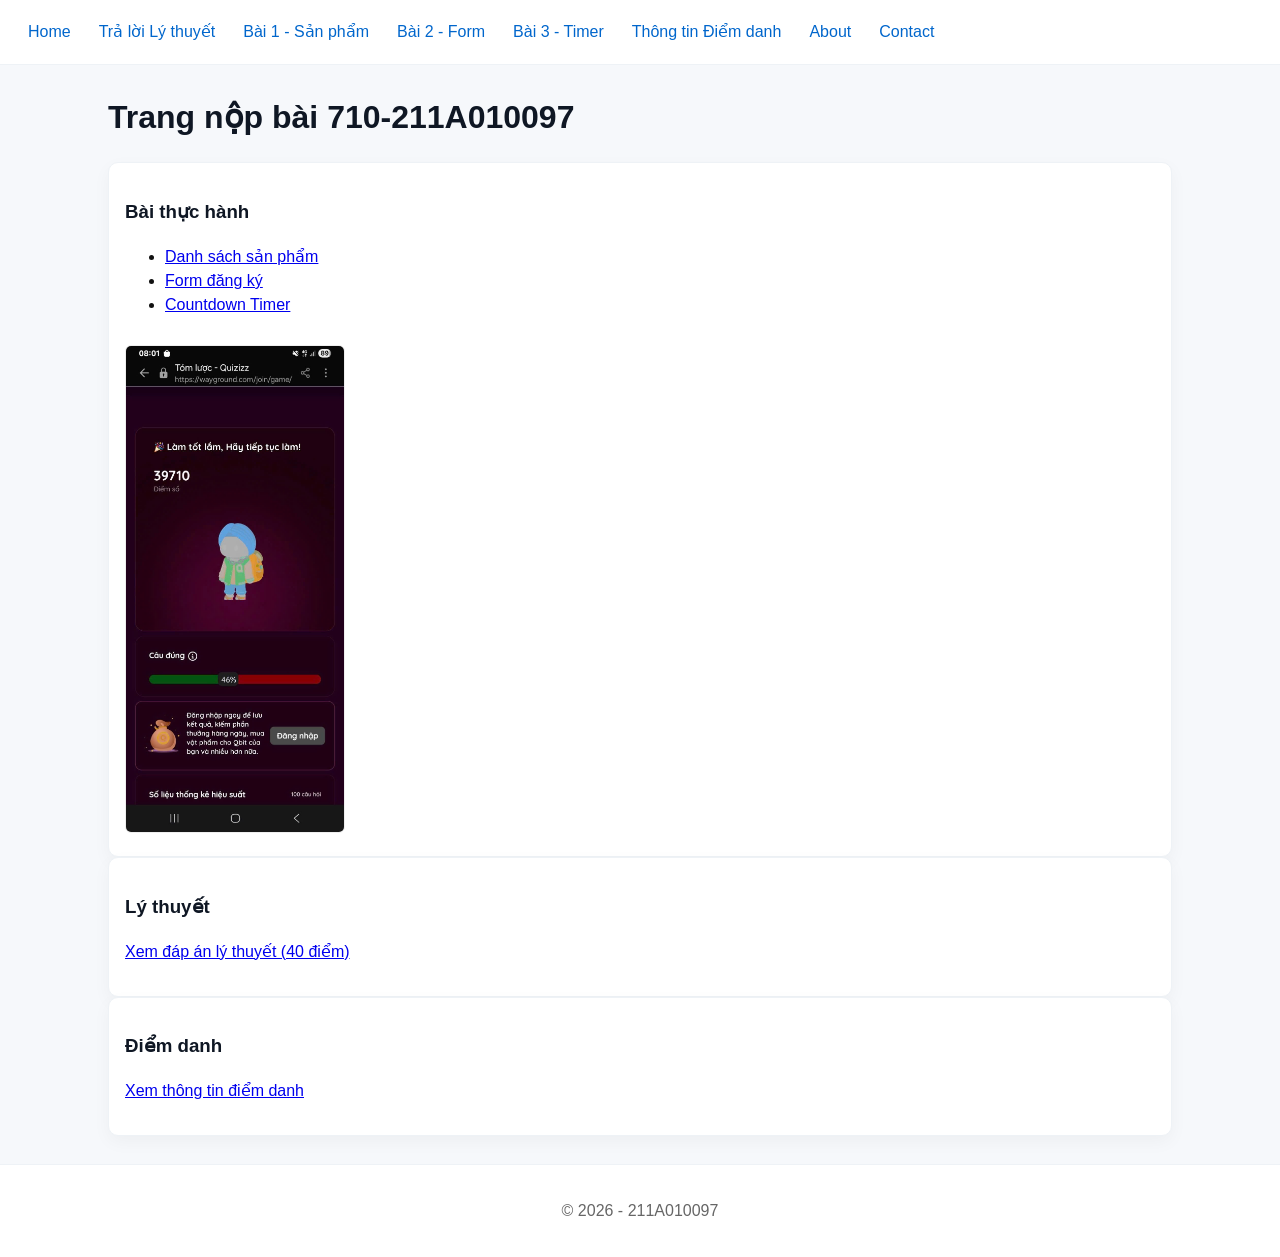
==== index.html @ 78368e05 "Firt commit" ====
<!doctype html>
<html lang="vi">
<head>
	<meta charset="utf-8" />
	<meta name="viewport" content="width=device-width,initial-scale=1" />
	<title>710-211A010097 - Trang chính</title>
	<link rel="stylesheet" href="css/style.css">
	<script defer src="js/script.js"></script>
</head>
<body>
	<header>
		<nav class="main-nav">
			<a href="index.html">Home</a>
			<a href="lythuyet.html">Trả lời Lý thuyết</a>
			<a href="baitap01.html">Bài 1 - Sản phẩm</a>
			<a href="baitap02.html">Bài 2 - Form</a>
			<a href="baitap03.html">Bài 3 - Timer</a>
			<a href="diemdanh.html">Thông tin Điểm danh</a>
			<a href="about.html">About</a>
			<a href="contact.html">Contact</a>
		</nav>
	</header>

	<main class="container">
		<h1>Trang nộp bài 710-211A010097</h1>

		<section class="quick-links">
			<div class="card">
				<h3>Bài thực hành</h3>
				<ul>
					<li><a href="baitap01.html">Danh sách sản phẩm</a></li>
					<li><a href="baitap02.html">Form đăng ký</a></li>
					<li><a href="baitap03.html">Countdown Timer</a></li>
				</ul>
				<a href="baitap01.html"><img src="images/baitap18.jpg" alt="Kết quả Bài tập 18" style="max-width:220px;margin-top:12px;border-radius:6px;border:1px solid #eee"></a>
			</div>

			<div class="card">
				<h3>Lý thuyết</h3>
				<p><a href="lythuyet.html">Xem đáp án lý thuyết (40 điểm)</a></p>
			</div>

			<div class="card">
				<h3>Điểm danh</h3>
				<p><a href="diemdanh.html">Xem thông tin điểm danh</a></p>
			</div>
		</section>
	</main>

	<footer>
		<p>&copy; 2026 - 211A010097</p>
	</footer>
</body>
</html>
---- css/style.css ----
:root{--max-width:1100px;--accent:#0066cc;--muted:#666}
*{box-sizing:border-box}
body{font-family:Inter, 'Segoe UI', Roboto, Arial, sans-serif;line-height:1.5;margin:0;color:#111;background:#f6f8fb}

/* Header / Nav */
.main-nav{display:flex;gap:12px;padding:14px 20px;background:#fff;border-bottom:1px solid #eef2f6;align-items:center}
.main-nav a{color:var(--accent);text-decoration:none;padding:6px 8px;border-radius:6px}
.main-nav a:hover{background:rgba(0,102,204,0.06)}

.container{max-width:var(--max-width);margin:28px auto;padding:0 18px}

/* Typography */
h1,h2,h3{color:#0f1724}
p{color:var(--muted)}

.card{background:#fff;border:1px solid #eef2f6;padding:16px;border-radius:10px;box-shadow:0 6px 18px rgba(15,23,36,0.04)}
.grid{display:grid;grid-template-columns:repeat(auto-fill,minmax(200px,1fr));gap:16px}
.product h3{margin:0 0 8px}

input,button,textarea,select{font:inherit;padding:10px;border:1px solid #e2e8f0;border-radius:8px}
button{background:var(--accent);color:#fff;border:none;cursor:pointer}
button:disabled{opacity:0.6;cursor:not-allowed}

.timer{font-size:1.8rem;padding:8px 12px;border-radius:8px;display:inline-block;background:#fff;border:1px solid #eef2f6}
.timer.warning{animation:blink 1s steps(2,end) infinite;color:#b71c1c}
@keyframes blink{50%{opacity:0.2}}
.modal{position:fixed;inset:0;align-items:center;justify-content:center;background:rgba(0,0,0,0.45)}
.modal-content{background:#fff;padding:24px;border-radius:10px;box-shadow:0 10px 30px rgba(2,6,23,0.2)}
.error{color:#b71c1c}
.success{color:green}

/* Footer */
footer{padding:18px 20px;background:#fff;border-top:1px solid #eef2f6;text-align:center;color:var(--muted)}

@media(max-width:600px){.main-nav{justify-content:center;gap:8px}}

/* Styles for baitap19 - Memory Card Flip Game */
.game-container{max-width:980px;margin:24px auto;padding:16px}
.controls{display:flex;gap:12px;align-items:center;margin-bottom:12px}
.moves{font-weight:600}
.btn{padding:8px 12px;border-radius:6px;border:none;background:var(--accent);color:#fff;cursor:pointer}
.grid{display:grid;gap:12px}
@media (max-width:599px){.grid{grid-template-columns:repeat(2,1fr)}}
@media (min-width:600px){.grid{grid-template-columns:repeat(4,1fr)}}
.card{perspective:1000px}
.card button{width:100%;aspect-ratio:1/1;border:0;padding:0;background:transparent}
.card-inner{position:relative;width:100%;height:100%;transform-style:preserve-3d;transition:transform .6s;cursor:pointer;border-radius:8px}
.flipped .card-inner{transform:rotateY(180deg)}
.face{position:absolute;inset:0;display:flex;align-items:center;justify-content:center;border-radius:8px;font-size:2rem}
.front{background:linear-gradient(180deg,#fff,#f0f4ff);box-shadow:0 2px 6px rgba(10,10,40,0.05)}
.back{background:var(--card);transform:rotateY(180deg);border:1px solid #eee}
.card-inner, .face{backface-visibility:hidden}
.card:not(.matched):hover .card-inner{transform:translateY(-4px)}
.matched .card-inner{box-shadow:0 0 0 3px rgba(11,92,255,0.12)}
.modal{position:fixed;inset:0;display:none;align-items:center;justify-content:center;background:rgba(0,0,0,0.4)}
.modal.show{display:flex}
.modal-box{background:#fff;padding:20px;border-radius:8px;min-width:280px;text-align:center}
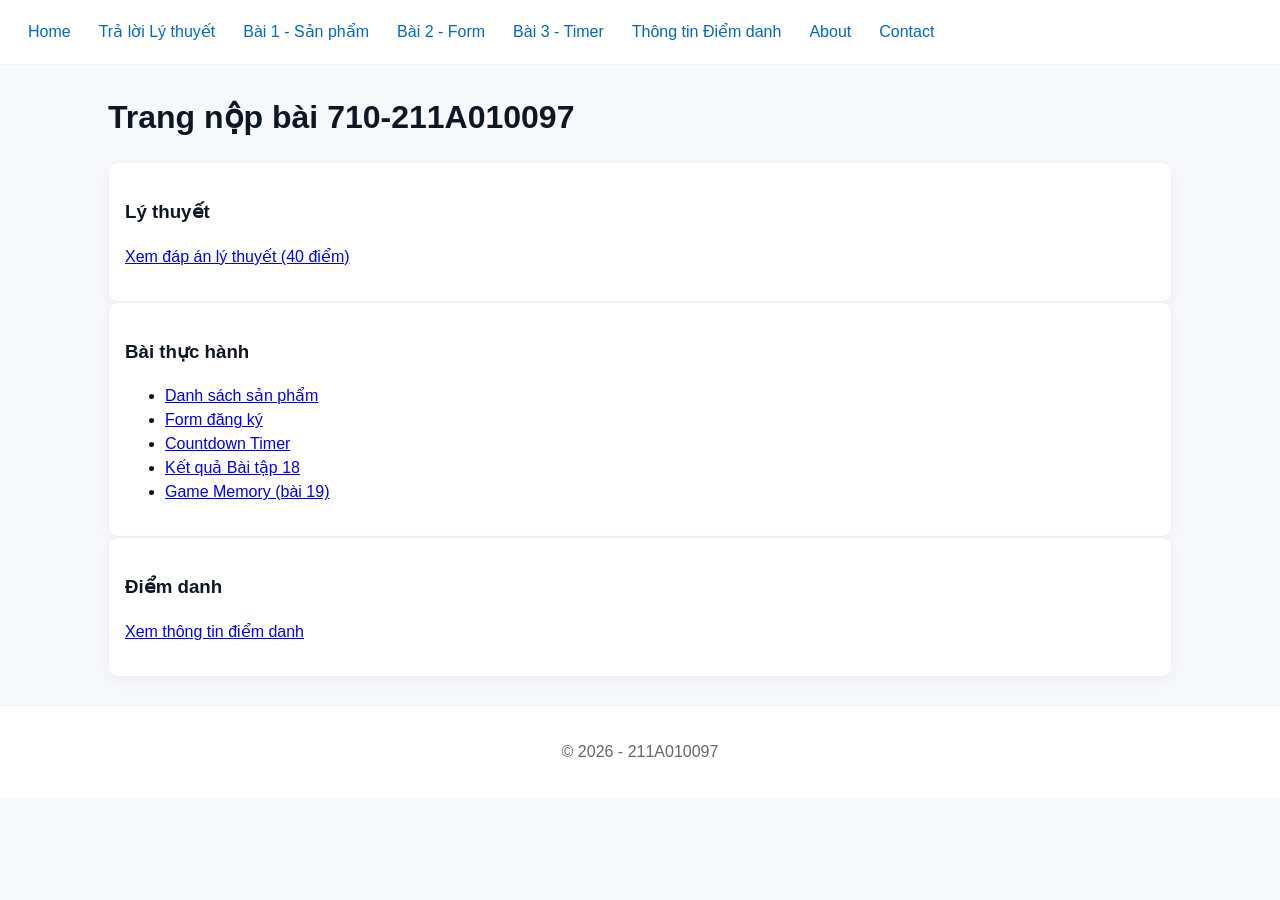
==== commit ba91b95c: "Remove baitap19.html and add baitap18.html with result display for exercise 18" ====
--- a/index.html
+++ b/index.html
@@ -1,54 +1,59 @@
 <!doctype html>
 <html lang="vi">
+
 <head>
-	<meta charset="utf-8" />
-	<meta name="viewport" content="width=device-width,initial-scale=1" />
-	<title>710-211A010097 - Trang chính</title>
-	<link rel="stylesheet" href="css/style.css">
-	<script defer src="js/script.js"></script>
+    <meta charset="utf-8" />
+    <meta name="viewport" content="width=device-width,initial-scale=1" />
+    <title>710-211A010097 - Trang chính</title>
+    <link rel="stylesheet" href="css/style.css">
+    <script defer src="js/script.js"></script>
 </head>
+
 <body>
-	<header>
-		<nav class="main-nav">
-			<a href="index.html">Home</a>
-			<a href="lythuyet.html">Trả lời Lý thuyết</a>
-			<a href="baitap01.html">Bài 1 - Sản phẩm</a>
-			<a href="baitap02.html">Bài 2 - Form</a>
-			<a href="baitap03.html">Bài 3 - Timer</a>
-			<a href="diemdanh.html">Thông tin Điểm danh</a>
-			<a href="about.html">About</a>
-			<a href="contact.html">Contact</a>
-		</nav>
-	</header>
+    <header>
+        <nav class="main-nav">
+            <a href="index.html">Home</a>
+            <a href="lythuyet.html">Trả lời Lý thuyết</a>
+            <a href="baitap01.html">Bài 1 - Sản phẩm</a>
+            <a href="baitap02.html">Bài 2 - Form</a>
+            <a href="baitap03.html">Bài 3 - Timer</a>
+            <a href="diemdanh.html">Thông tin Điểm danh</a>
+            <a href="about.html">About</a>
+            <a href="contact.html">Contact</a>
+        </nav>
+    </header>
 
-	<main class="container">
-		<h1>Trang nộp bài 710-211A010097</h1>
+    <main class="container">
+        <h1>Trang nộp bài 710-211A010097</h1>
 
-		<section class="quick-links">
-			<div class="card">
-				<h3>Bài thực hành</h3>
-				<ul>
-					<li><a href="baitap01.html">Danh sách sản phẩm</a></li>
-					<li><a href="baitap02.html">Form đăng ký</a></li>
-					<li><a href="baitap03.html">Countdown Timer</a></li>
-				</ul>
-				<a href="baitap01.html"><img src="images/baitap18.jpg" alt="Kết quả Bài tập 18" style="max-width:220px;margin-top:12px;border-radius:6px;border:1px solid #eee"></a>
-			</div>
+        <section class="quick-links">
+            <div class="card">
+                <h3>Lý thuyết</h3>
+                <p><a href="lythuyet.html">Xem đáp án lý thuyết (40 điểm)</a></p>
+            </div>
+            <div class="card">
+                <h3>Bài thực hành</h3>
+                <ul>
+                    <li><a href="baitap01.html">Danh sách sản phẩm</a></li>
+                    <li><a href="baitap02.html">Form đăng ký</a></li>
+                    <li><a href="baitap03.html">Countdown Timer</a></li>
+                    <li><a href="baitap18.html">Kết quả Bài tập 18</a></li>
+                    <li><a href="https://memory-card-flip-game-iota.vercel.app/" target="_blank" rel="noopener noreferrer">Game Memory (bài 19)</a></li>
+                </ul>
+            </div>
 
-			<div class="card">
-				<h3>Lý thuyết</h3>
-				<p><a href="lythuyet.html">Xem đáp án lý thuyết (40 điểm)</a></p>
-			</div>
 
-			<div class="card">
-				<h3>Điểm danh</h3>
-				<p><a href="diemdanh.html">Xem thông tin điểm danh</a></p>
-			</div>
-		</section>
-	</main>
 
-	<footer>
-		<p>&copy; 2026 - 211A010097</p>
-	</footer>
+            <div class="card">
+                <h3>Điểm danh</h3>
+                <p><a href="diemdanh.html">Xem thông tin điểm danh</a></p>
+            </div>
+        </section>
+    </main>
+
+    <footer>
+        <p>&copy; 2026 - 211A010097</p>
+    </footer>
 </body>
+
 </html>
